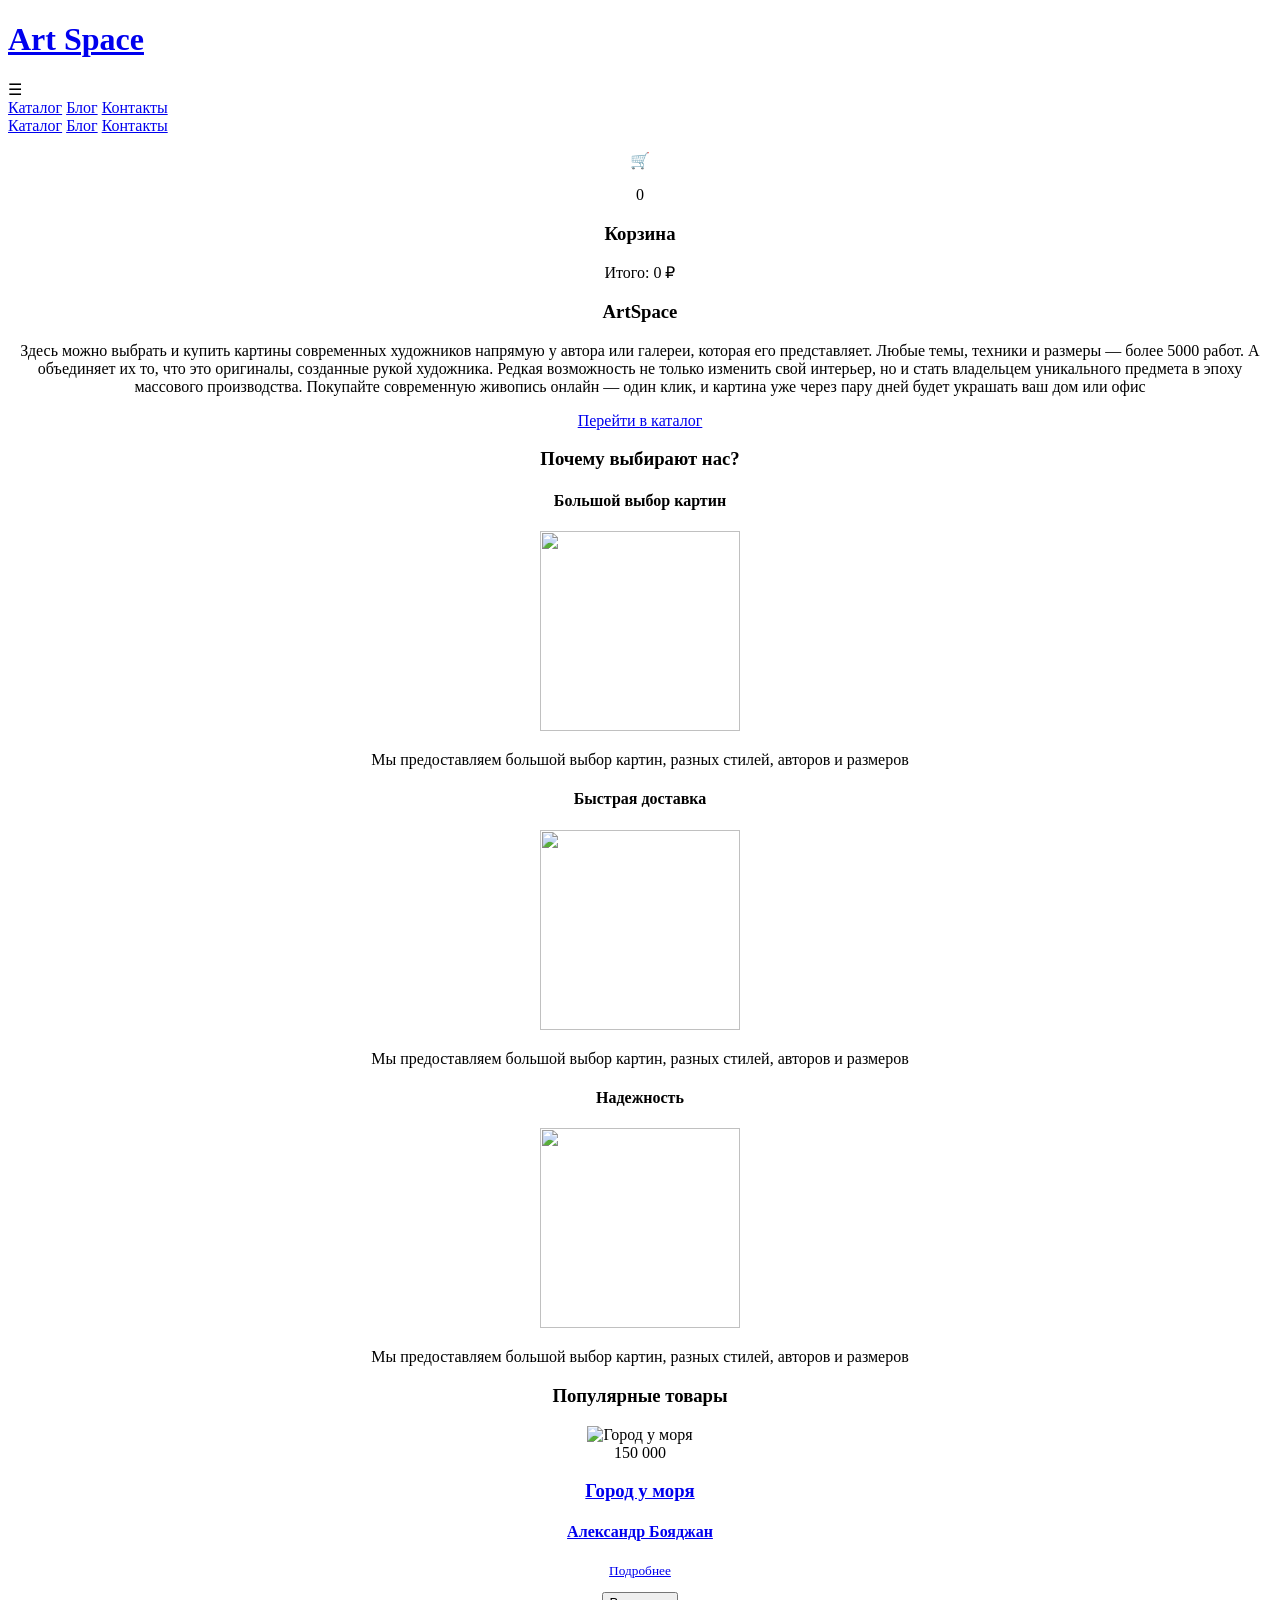
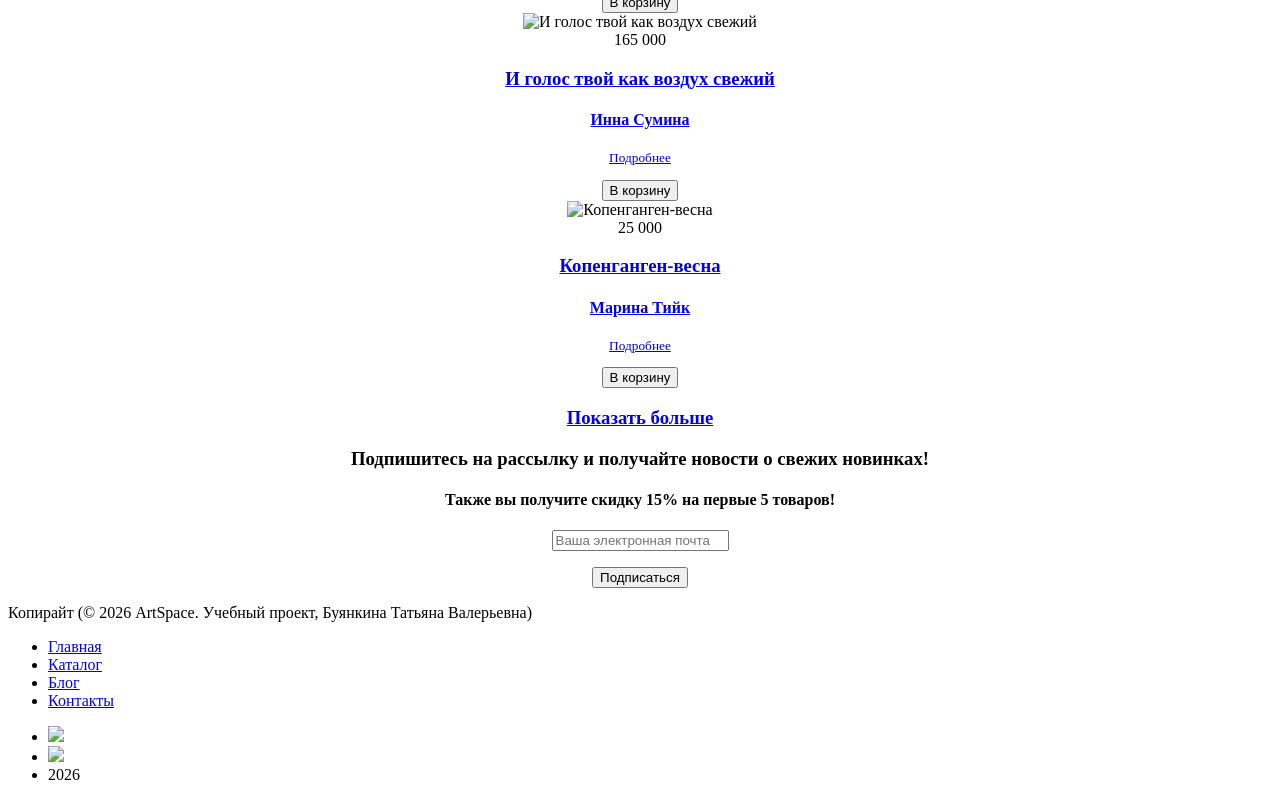
==== index.html @ cebcf0e7 "Add files via upload" ====
﻿<!DOCTYPE HTMl>
<html>
<head>
    <title>
        ArtSpace
    </title>
    <meta name="viewport" content="width=device-width, initial-scale=1.0" />
    <link rel="stylesheet" href="D:\УП%202%20СЕМЕСТР\ArtSpace\css\ArtSpace.css" />
    <script src="D:\УП%202%20СЕМЕСТР\ArtSpace\script\script.js"></script>
</head>
<body>
    <header>
        <h1>
            <a href="D:\УП%202%20СЕМЕСТР\ArtSpace\html\index.html" class="a-nav"> Art Space </a>
        </h1>
        <div class="burger-menu" onclick="toggleMenu()">
            ☰
        </div>

        <nav id="mainNav" class="main-nav">
            <a href="D:\УП%202%20СЕМЕСТР\ArtSpace\html\catalog.html" class="a-nav">Каталог</a>
            <a href="D:\УП%202%20СЕМЕСТР\ArtSpace\html\blog.html" class="a-nav">Блог</a>
            <a href="D:\УП%202%20СЕМЕСТР\ArtSpace\html\contacts.html" class="a-nav">Контакты</a>
        </nav>
        <nav id="deckstopnav">
            <a href="D:\УП%202%20СЕМЕСТР\ArtSpace\html\catalog.html" class="a-nav">Каталог</a>
            <a href="D:\УП%202%20СЕМЕСТР\ArtSpace\html\blog.html" class="a-nav">Блог</a>
            <a href="D:\УП%202%20СЕМЕСТР\ArtSpace\html\contacts.html" class="a-nav">Контакты</a>
        </nav>
    </header>
    <section>
        <article>
            <center>
                <div class="cart" onclick="toggleCart()">
                    <p>🛒</p>
                    <span class="cart__num" id="cartNum">0</span>
                </div>
                <div id="cartWindow" class="cart-window">
                    <h3>Корзина</h3>
                    <ul id="cartItems"></ul>
                    <p>Итого: <span id="totalPrice">0</span> ₽</p>
                </div>
                <div class="plainbox">
                    <h1>  ArtSpace </h1>
                    <p> Здесь можно выбрать и купить картины современных художников напрямую у автора или галереи, которая его представляет. Любые темы, техники и размеры — более 5000 работ. А объединяет их то, что это оригиналы, созданные рукой художника. Редкая возможность не только изменить свой интерьер, но и стать владельцем уникального предмета в эпоху массового производства. Покупайте современную живопись онлайн — один клик, и картина уже через пару дней будет украшать ваш дом или офис</p>
                    <a href="D:\УП%202%20СЕМЕСТР\ArtSpace\html\catalog.html"> Перейти в каталог </a>
                </div>
                <div class="plainbox">
                    <h1>  Почему выбирают нас? </h1>
                </div>
                <div class="preimushestva">
                    <div class="plainbox">
                        <h4> Большой выбор картин </h4>
                        <img src="D:\УП%202%20СЕМЕСТР\ArtSpace\img\1.jpg" style="overflow:hidden;width:200px;height:200px" />
                        <p> Мы предоставляем большой выбор картин, разных стилей, авторов и размеров </p>
                    </div>
                    <div class="plainbox">
                        <h4> Быстрая доставка </h4>
                        <img src="D:\УП%202%20СЕМЕСТР\ArtSpace\img\3.jpg" style="overflow:hidden;width:200px;height:200px" />
                        <p> Мы предоставляем большой выбор картин, разных стилей, авторов и размеров </p>
                    </div>
                    <div class="plainbox">
                        <h4> Надежность </h4>
                        <img src="D:\УП%202%20СЕМЕСТР\ArtSpace\img\2.jpg" style="overflow:hidden;width:200px;height:200px" />
                        <p> Мы предоставляем большой выбор картин, разных стилей, авторов и размеров </p>
                    </div>
                </div>
                <h1> Популярные товары </h1>
                <div class="cards-container" id="cards">
                    <div class="card cars">
                        <div class="card__top">
                            <img src="D:\УП%202%20СЕМЕСТР\ArtSpace\img\ГородУМоря.jpeg" alt="Город у моря" class="img__cards" />
                        </div>
                        <div class="card__bottom">
                            <div class="card__prices">
                                <div class="card__price card__price--common" id="price">150 000</div>
                            </div>
                            <a href="#" class="card__title">
                                <h3 id="title"> Город у моря</h3>
                            </a>
                            <a href="#" class="card__author">
                                <h4>  Александр Бояджан </h4>
                            </a>
                            <a href="D:\УП%202%20СЕМЕСТР\ArtSpace\html\product.html" class="card__author">
                                <p style="font-size:smaller">  Подробнее </p>
                            </a>
                            <button class="card__add" onclick="addToCart('Город у моря', 150000)"> В корзину</button>
                        </div>
                    </div>
                    <div class="card">
                        <div class="card__top">
                            <div class="img__cards">
                                <img src="https://bizar.art/api/media/imgproxy/insecure/fit/1920/0/ce/0/Y_UDbaZh6s9kZ4XJK0TdD?3" alt="И голос твой как воздух свежий" class="img__cards" />
                            </div>
                        </div>
                        <div class="card__bottom">
                            <div class="card__prices">
                                <div class="card__price card__price--common">165 000</div>
                            </div>
                            <a href="#" class="card__title">
                                <h3> И голос твой как воздух свежий</h3>
                            </a>
                            <a href="#" class="card__author">
                                <h4>  Инна Сумина </h4>
                            </a>
                            <a href="D:\УП%202%20СЕМЕСТР\ArtSpace\html\product.html" class="card__author">
                                <p style="font-size:smaller">  Подробнее </p>
                            </a>
                            <button class="card__add" onclick=" addToCart('И голос твой как воздух нежный', 165000)"> В корзину</button>
                        </div>
                    </div>
                    <div class="card">
                        <div class="card__top">
                            <img src="https://bizar.art/api/media/imgproxy/insecure/fit/1920/0/ce/0/4BfSf5CouSYiH1JYNdc1a?3" alt="Копенганген-весна" class="img__cards" />
                        </div>
                        <div class="card__bottom">
                            <div class="card__prices">
                                <div class="card__price card__price--common">25 000</div>
                            </div>
                            <a href="#" class="card__title">
                                <h3> Копенганген-весна </h3>
                            </a>
                            <a href="#" class="card__author">
                                <h4>  Марина Тийк </h4>
                            </a>
                            <a href="D:\УП%202%20СЕМЕСТР\ArtSpace\html\product.html" class="card__author">
                                <p style="font-size:smaller">  Подробнее </p>
                            </a>
                            <button class="card__add" onclick=" addToCart('Копенганген-весна', 25000)"> В корзину</button>
                        </div>
                    </div>
                </div>
                <a href="D:\УП%202%20СЕМЕСТР\ArtSpace\html\catalog.html"> <h3> Показать больше </h3> </a>
            </center>
        </article>
        <aside>
            <center>
                <h3> Подпишитесь на рассылку и получайте новости о свежих новинках! </h3>
                <h4> Также вы получите скидку 15% на первые 5 товаров! </h4>
                <p>
                    <input type="email" name="rassylkaemail" placeholder="Ваша электронная почта" maxlength="100" width="5%" />
                </p>
                <p>
                    <button type="submit" class="podpiska" onclick="podpiska()"> Подписаться </button>
                </p>
            </center>
        </aside>
    </section>
    <footer class="site-footer">
        <p align="left"> Копирайт (© 2026 ArtSpace. Учебный проект, Буянкина Татьяна Валерьевна) </p>
        <div class="footer-container">
            <ul class="footer-nav">
                <li><a href="D:\УП%202%20СЕМЕСТР\ArtSpace\html\index.html">Главная</a></li>
                <li><a href="D:\УП%202%20СЕМЕСТР\ArtSpace\html\catalog.html">Каталог</a></li>
                <li><a href="D:\УП%202%20СЕМЕСТР\ArtSpace\html\blog.html">Блог</a></li>
                <li><a href="D:\УП%202%20СЕМЕСТР\ArtSpace\html\contacts.html">Контакты</a></li>
            </ul>

            <ul class="footer-contacts">
                <li> <a href=""> <img src="D:\УП%202%20СЕМЕСТР\ArtSpace\img\vk.png" style="width:5%" /> </a></li>
                <li> <a href=""> <img src="D:\УП%202%20СЕМЕСТР\ArtSpace\img\youtube.png" style="width:5%" /> </a></li>
                <li> <span id="current-year"> 2026 </span></li>
            </ul>
        </div>
    </footer>
</body>
</html>
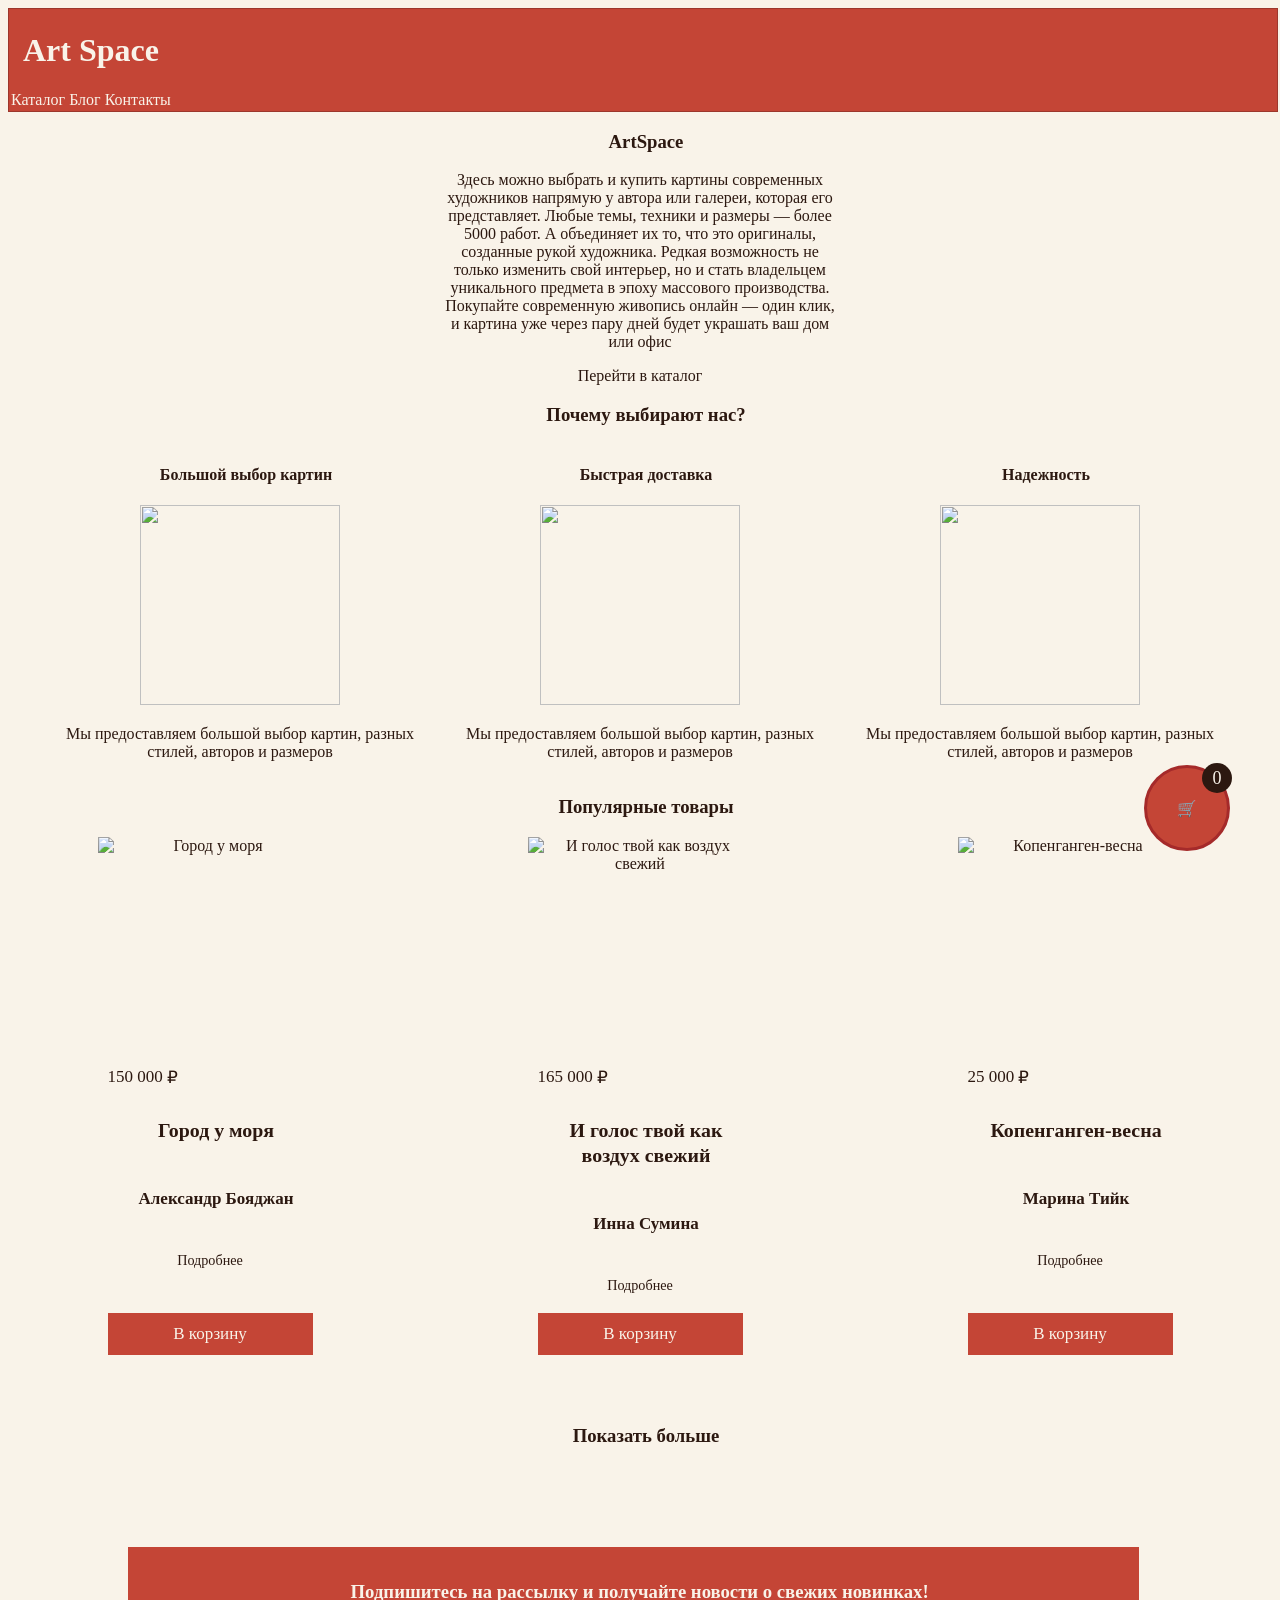
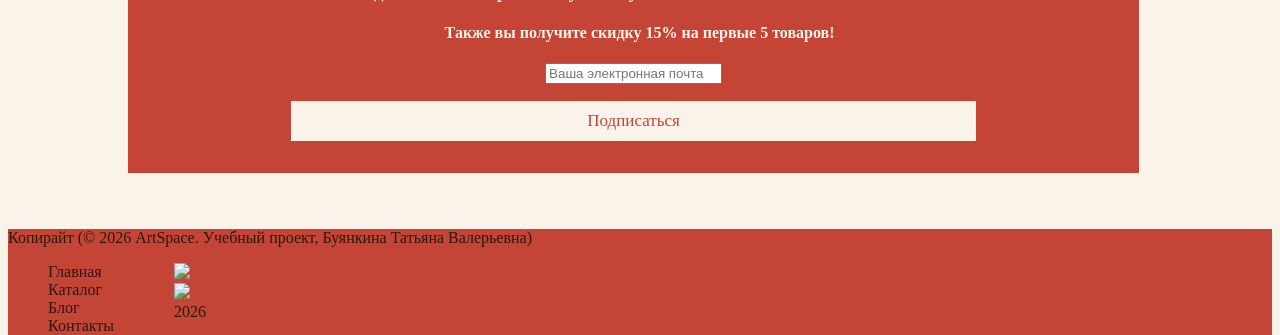
==== commit 96403090: "Update index.html" ====
--- a/index.html
+++ b/index.html
@@ -5,8 +5,8 @@
         ArtSpace
     </title>
     <meta name="viewport" content="width=device-width, initial-scale=1.0" />
-    <link rel="stylesheet" href="D:\УП%202%20СЕМЕСТР\ArtSpace\css\ArtSpace.css" />
-    <script src="D:\УП%202%20СЕМЕСТР\ArtSpace\script\script.js"></script>
+    <link rel="stylesheet" href="css\ArtSpace.css" />
+    <script src="script\script.js"></script>
 </head>
 <body>
     <header>
@@ -164,4 +164,4 @@
         </div>
     </footer>
 </body>
-</html>+</html>
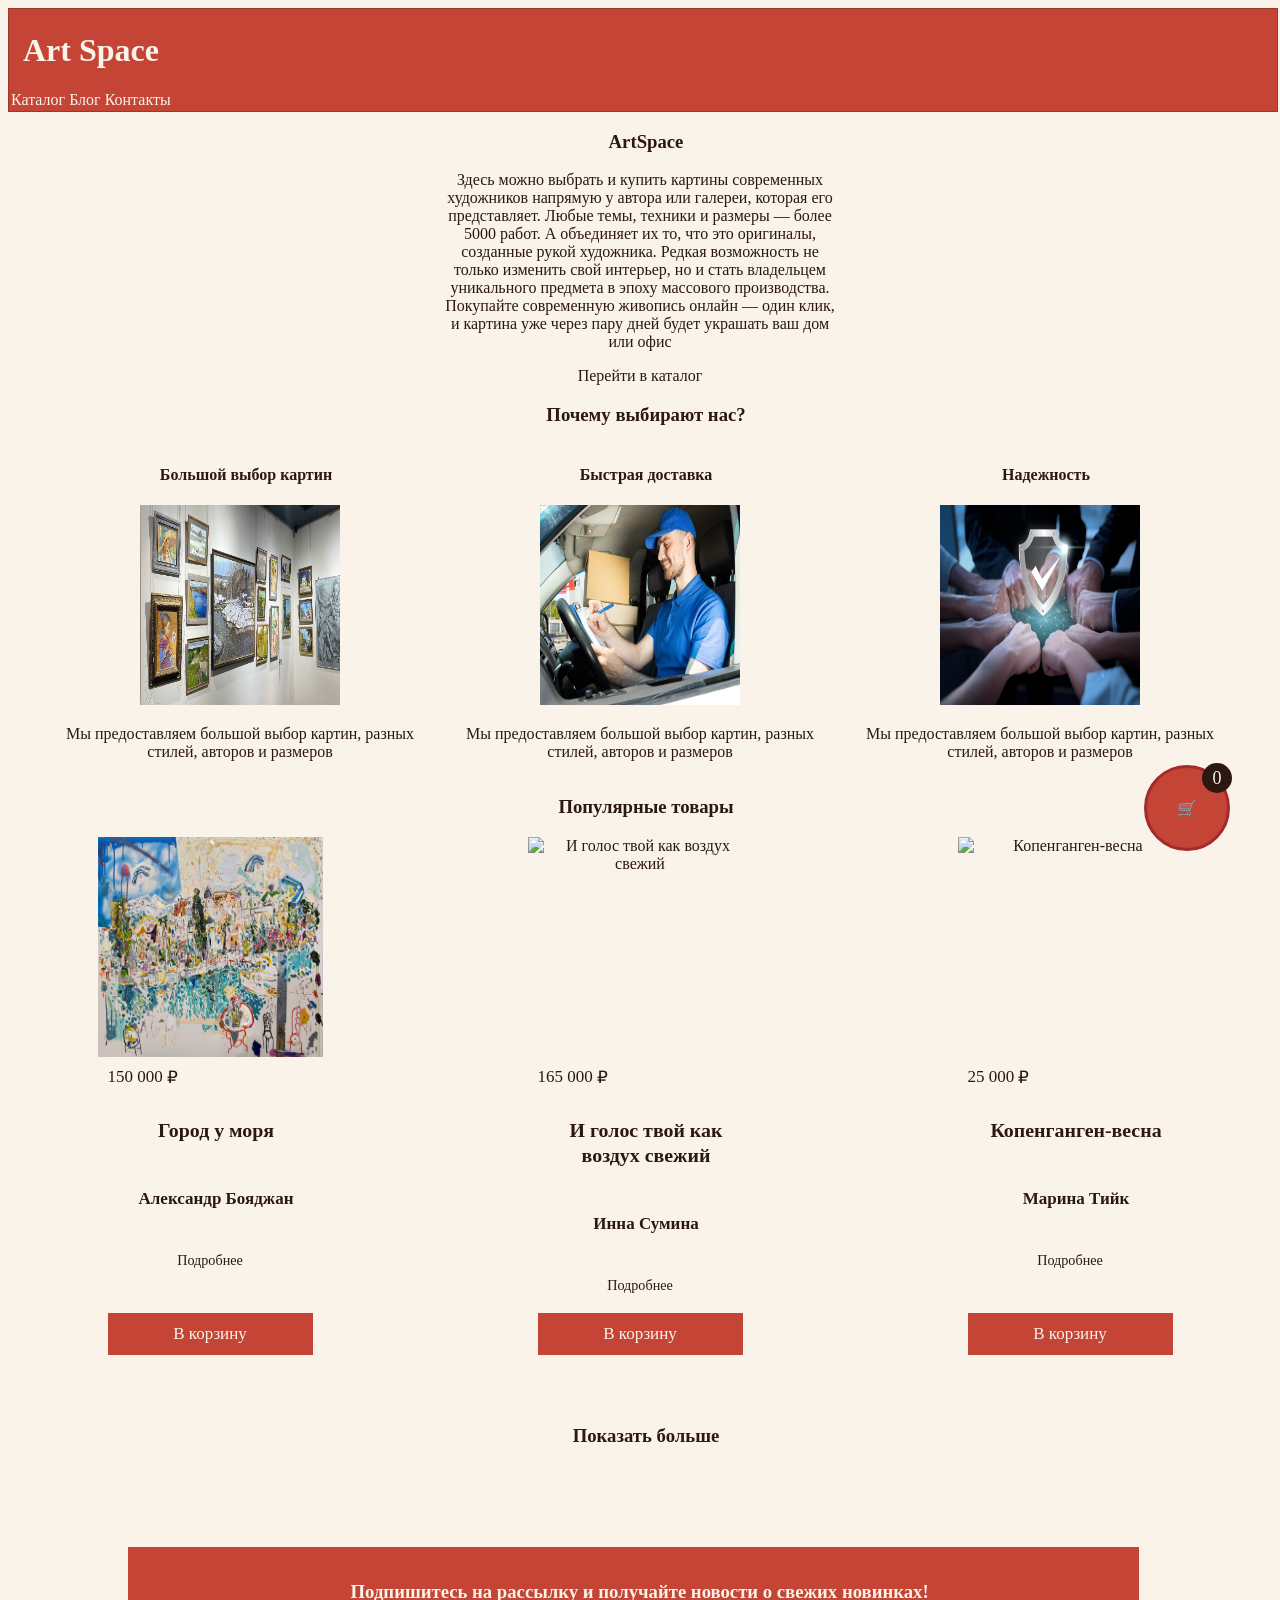
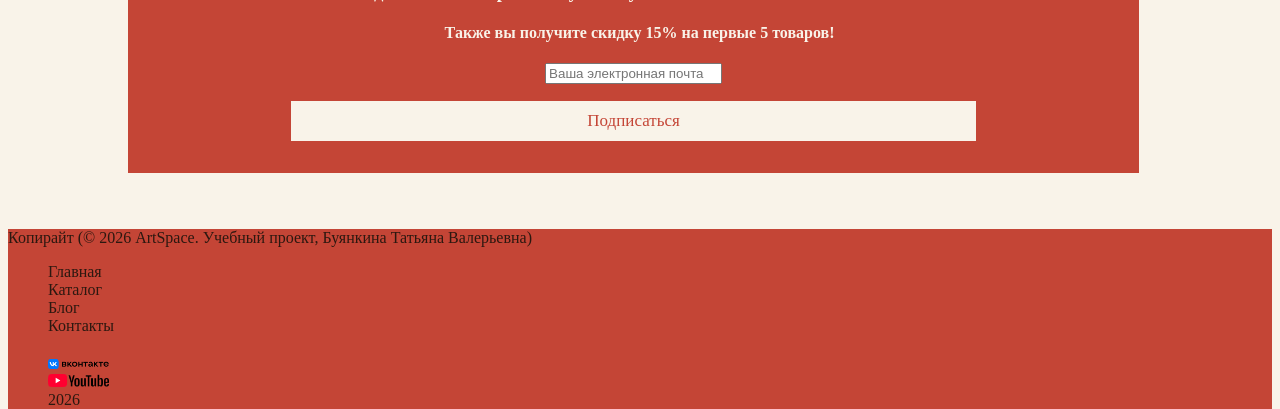
==== commit 9f6ccade: "Update index.html" ====
--- a/index.html
+++ b/index.html
@@ -5,27 +5,27 @@
         ArtSpace
     </title>
     <meta name="viewport" content="width=device-width, initial-scale=1.0" />
-    <link rel="stylesheet" href="css\ArtSpace.css" />
-    <script src="script\script.js"></script>
+    <link rel="stylesheet" href="style.css" />
+    <script src="script.js"></script>
 </head>
 <body>
     <header>
         <h1>
-            <a href="D:\УП%202%20СЕМЕСТР\ArtSpace\html\index.html" class="a-nav"> Art Space </a>
+            <a href="index.html" class="a-nav"> Art Space </a>
         </h1>
         <div class="burger-menu" onclick="toggleMenu()">
             ☰
         </div>
 
         <nav id="mainNav" class="main-nav">
-            <a href="D:\УП%202%20СЕМЕСТР\ArtSpace\html\catalog.html" class="a-nav">Каталог</a>
-            <a href="D:\УП%202%20СЕМЕСТР\ArtSpace\html\blog.html" class="a-nav">Блог</a>
-            <a href="D:\УП%202%20СЕМЕСТР\ArtSpace\html\contacts.html" class="a-nav">Контакты</a>
+            <a href="catalog.html" class="a-nav">Каталог</a>
+            <a href="blog.html" class="a-nav">Блог</a>
+            <a href="contacts.html" class="a-nav">Контакты</a>
         </nav>
         <nav id="deckstopnav">
-            <a href="D:\УП%202%20СЕМЕСТР\ArtSpace\html\catalog.html" class="a-nav">Каталог</a>
-            <a href="D:\УП%202%20СЕМЕСТР\ArtSpace\html\blog.html" class="a-nav">Блог</a>
-            <a href="D:\УП%202%20СЕМЕСТР\ArtSpace\html\contacts.html" class="a-nav">Контакты</a>
+            <a href="catalog.html" class="a-nav">Каталог</a>
+            <a href="blog.html" class="a-nav">Блог</a>
+            <a href="contacts.html" class="a-nav">Контакты</a>
         </nav>
     </header>
     <section>
@@ -43,7 +43,7 @@
                 <div class="plainbox">
                     <h1>  ArtSpace </h1>
                     <p> Здесь можно выбрать и купить картины современных художников напрямую у автора или галереи, которая его представляет. Любые темы, техники и размеры — более 5000 работ. А объединяет их то, что это оригиналы, созданные рукой художника. Редкая возможность не только изменить свой интерьер, но и стать владельцем уникального предмета в эпоху массового производства. Покупайте современную живопись онлайн — один клик, и картина уже через пару дней будет украшать ваш дом или офис</p>
-                    <a href="D:\УП%202%20СЕМЕСТР\ArtSpace\html\catalog.html"> Перейти в каталог </a>
+                    <a href="catalog.html"> Перейти в каталог </a>
                 </div>
                 <div class="plainbox">
                     <h1>  Почему выбирают нас? </h1>
@@ -51,17 +51,17 @@
                 <div class="preimushestva">
                     <div class="plainbox">
                         <h4> Большой выбор картин </h4>
-                        <img src="D:\УП%202%20СЕМЕСТР\ArtSpace\img\1.jpg" style="overflow:hidden;width:200px;height:200px" />
+                        <img src="1.jpg" style="overflow:hidden;width:200px;height:200px" />
                         <p> Мы предоставляем большой выбор картин, разных стилей, авторов и размеров </p>
                     </div>
                     <div class="plainbox">
                         <h4> Быстрая доставка </h4>
-                        <img src="D:\УП%202%20СЕМЕСТР\ArtSpace\img\3.jpg" style="overflow:hidden;width:200px;height:200px" />
+                        <img src="3.jpg" style="overflow:hidden;width:200px;height:200px" />
                         <p> Мы предоставляем большой выбор картин, разных стилей, авторов и размеров </p>
                     </div>
                     <div class="plainbox">
                         <h4> Надежность </h4>
-                        <img src="D:\УП%202%20СЕМЕСТР\ArtSpace\img\2.jpg" style="overflow:hidden;width:200px;height:200px" />
+                        <img src="2.jpg" style="overflow:hidden;width:200px;height:200px" />
                         <p> Мы предоставляем большой выбор картин, разных стилей, авторов и размеров </p>
                     </div>
                 </div>
@@ -69,7 +69,7 @@
                 <div class="cards-container" id="cards">
                     <div class="card cars">
                         <div class="card__top">
-                            <img src="D:\УП%202%20СЕМЕСТР\ArtSpace\img\ГородУМоря.jpeg" alt="Город у моря" class="img__cards" />
+                            <img src="ГородУМоря.jpeg" alt="Город у моря" class="img__cards" />
                         </div>
                         <div class="card__bottom">
                             <div class="card__prices">
@@ -81,7 +81,7 @@
                             <a href="#" class="card__author">
                                 <h4>  Александр Бояджан </h4>
                             </a>
-                            <a href="D:\УП%202%20СЕМЕСТР\ArtSpace\html\product.html" class="card__author">
+                            <a href="product.html" class="card__author">
                                 <p style="font-size:smaller">  Подробнее </p>
                             </a>
                             <button class="card__add" onclick="addToCart('Город у моря', 150000)"> В корзину</button>
@@ -103,7 +103,7 @@
                             <a href="#" class="card__author">
                                 <h4>  Инна Сумина </h4>
                             </a>
-                            <a href="D:\УП%202%20СЕМЕСТР\ArtSpace\html\product.html" class="card__author">
+                            <a href="product.html" class="card__author">
                                 <p style="font-size:smaller">  Подробнее </p>
                             </a>
                             <button class="card__add" onclick=" addToCart('И голос твой как воздух нежный', 165000)"> В корзину</button>
@@ -123,14 +123,14 @@
                             <a href="#" class="card__author">
                                 <h4>  Марина Тийк </h4>
                             </a>
-                            <a href="D:\УП%202%20СЕМЕСТР\ArtSpace\html\product.html" class="card__author">
+                            <a href="product.html" class="card__author">
                                 <p style="font-size:smaller">  Подробнее </p>
                             </a>
                             <button class="card__add" onclick=" addToCart('Копенганген-весна', 25000)"> В корзину</button>
                         </div>
                     </div>
                 </div>
-                <a href="D:\УП%202%20СЕМЕСТР\ArtSpace\html\catalog.html"> <h3> Показать больше </h3> </a>
+                <a href="catalog.html"> <h3> Показать больше </h3> </a>
             </center>
         </article>
         <aside>
@@ -150,15 +150,15 @@
         <p align="left"> Копирайт (© 2026 ArtSpace. Учебный проект, Буянкина Татьяна Валерьевна) </p>
         <div class="footer-container">
             <ul class="footer-nav">
-                <li><a href="D:\УП%202%20СЕМЕСТР\ArtSpace\html\index.html">Главная</a></li>
-                <li><a href="D:\УП%202%20СЕМЕСТР\ArtSpace\html\catalog.html">Каталог</a></li>
-                <li><a href="D:\УП%202%20СЕМЕСТР\ArtSpace\html\blog.html">Блог</a></li>
-                <li><a href="D:\УП%202%20СЕМЕСТР\ArtSpace\html\contacts.html">Контакты</a></li>
+                <li><a href="index.html">Главная</a></li>
+                <li><a href="catalog.html">Каталог</a></li>
+                <li><a href="blog.html">Блог</a></li>
+                <li><a href="contacts.html">Контакты</a></li>
             </ul>
 
             <ul class="footer-contacts">
-                <li> <a href=""> <img src="D:\УП%202%20СЕМЕСТР\ArtSpace\img\vk.png" style="width:5%" /> </a></li>
-                <li> <a href=""> <img src="D:\УП%202%20СЕМЕСТР\ArtSpace\img\youtube.png" style="width:5%" /> </a></li>
+                <li> <a href=""> <img src="vk.png" style="width:5%" /> </a></li>
+                <li> <a href=""> <img src="youtube.png" style="width:5%" /> </a></li>
                 <li> <span id="current-year"> 2026 </span></li>
             </ul>
         </div>
--- a/style.css
+++ b/style.css
@@ -0,0 +1,677 @@
+﻿
+@media screen and (max-width:767px) {
+    #deckstopnav {
+        display:none;
+    }
+    aside {
+        position: static;
+        top: auto;
+        right: auto;
+        width: 100%;
+        margin-top: 30px;
+        border-radius: 0;
+    }
+    #myBtnContainer {
+        display: inline-block;
+        display: flex;
+    }
+    .burger-menu {
+        display: block;
+        cursor: pointer;
+        padding: 15px;
+        z-index: 9999;
+        color: #F9F3E9;
+        font-size: 24px;
+        margin-top: -5px;
+        position: relative;
+    }
+
+    .main-nav.open {
+        max-height: 300px;
+        transition: max-height 0.8s ease-in-out;
+    }
+
+    .main-nav {
+        position: absolute;
+        top: calc(100% + 10px);
+        left: 0;
+        right: 0;
+        background-color: #C44536;
+        border-radius: 5px;
+        box-shadow: 0px 8px 16px rgba(0,0,0,0.2);
+        z-index: 1000;
+    }
+}
+    @media screen and (min-width: 767px) {
+
+        .burger-menu {
+            display: none;
+        }
+    }
+        @media screen and (min-width:1024px) {
+            #myBtnContainer {
+                display:flex;
+                display: inline-block;
+            }
+        }
+
+        @media screen and (min-width: 768px) and (max-width: 1023px) {
+            .cards-container {
+                grid-template-columns: repeat(2, 400px);
+            }
+        }
+    
+
+    body {
+        background-color: #F9F3E9;
+        color: #2C1810;
+        font-family: Source Sans Pro;
+    }
+
+    header {
+        background-color: #C44536;
+        color: #F9F3E9;
+        position: sticky;
+        top: -2px;
+        left: -2px;
+        width: 100%;
+        padding: 2px;
+        border-width: 1px;
+        border-color: #9c372c;
+        border-style: solid;
+        display: flex;
+        align-content: center;
+        flex: 3 3 auto;
+        flex-direction: column;
+        z-index: 99999;
+        height: 10%;
+    }
+
+    nav {
+        background-color: #C44536;
+        color: #F9F3E9;
+        width: 100%;
+    }
+
+    .a-nav:link, .a-nav:visited {
+        text-decoration: none;
+        color: #F9F3E9;
+        cursor: pointer;
+    }
+.main-nav {
+    overflow: hidden;
+    max-height: 0;
+    transition: max-height 0.5s ease-out;
+}
+
+
+.menu-list {
+    list-style: none;
+    padding: 0;
+    margin: 0;
+}
+
+    .menu-list li {
+        text-align: center;
+    }
+
+    .menu-list .a-nav {
+        display: block;
+        padding: 15px;
+        color: #F9F3E9 !important;
+        text-decoration: none !important;
+        font-size: 18px;
+    }
+    .mobile-nav {
+        display: none;
+    }
+
+        .mobile-nav.show {
+            display: block;
+            z-index: 9999999999;
+        }
+
+aside {
+    position: sticky;
+    top: 110px; 
+    left:10%;
+    right:10%;
+    background-color: #C44536;
+    color: #F9F3E9;
+    width: 80%;
+    z-index: 6;
+    padding: 15px; 
+    box-sizing: border-box; 
+}
+.podpiska {
+    display: block;
+    width: 70%;
+    font-weight: 400;
+    font-size: 17px;
+    color: #C44536;
+    padding: 10px;
+    text-align: center;
+    cursor: pointer;
+    transition: 0.2s;
+    font-family: Source Sans Pro;
+    border: 1px solid #C44536;
+    margin-top: auto;
+    background-color: #F9F3E9;
+}
+.podpiska:hover {
+    border: 1px solid #C44536;
+    font-weight: 600;
+    transform: scale(1.05);
+}
+    a:link, a:visited {
+        text-decoration: none;
+        color: #2C1810;
+        cursor: pointer;
+        position: sticky;
+    }
+
+    a:hover {
+        color: #C44536;
+    }
+
+    h1, h2, h3, h4, h5, h6 {
+        font-family: Playfair Display;
+        padding-left: 12px;
+    }
+
+    .plainbox {
+        width: 400px;
+        position: relative;
+    }
+
+    .dropdown {
+        position: relative;
+        display: inline-block;
+        font-family: 'David Libre';
+    }
+
+        .dropdown:hover .list {
+            display: block;
+        }
+
+    article {
+        top: 160px;
+        margin-bottom: 100px;
+        min-height: 100%;
+        width: 100%;
+    }
+
+    .site-footer {
+        background-color: #C44536;
+        position: relative;
+        bottom: -40px;
+        height: 20%;
+        min-width: 100%;
+    }
+
+    .footer-container {
+        display: flex;
+        flex-wrap: wrap;
+        gap: 20px;
+        width: 100%;
+    }
+
+    .footer-nav,
+    .footer-contacts {
+        margin: 0;
+    }
+
+        .footer-nav li,
+        .footer-contacts li {
+            list-style: none;
+            display: flex;
+        }
+
+        .footer-nav a,
+        .footer-contacts a {
+            text-decoration: none;
+            color: #2C1810;
+        }
+
+    .preimushestva {
+        display: flex;
+        flex-direction: row;
+        justify-content: center;
+        flex-wrap:wrap;
+    }
+
+    .articleblog {
+        display: grid;
+        grid-template-rows: repeat(320px);
+    }
+
+.blogbox {
+    width: 65%;
+    display: flex;
+    flex-direction: row;
+    background-color: floralwhite;
+    border-radius: 8px;
+    box-shadow: 0 2px 10px #C44536;
+    height: 300px;
+    overflow:auto;
+}
+    .blogboxinfo {
+        width:60%;
+        margin:20px;
+    }
+
+#blogimg {
+    width: 200px;
+    height: 200px;
+    border-radius:8px;
+    margin:25px;
+}
+    .card {
+        width: 225px;
+        min-height: 70%;
+        display: flex;
+        flex-direction: column;
+        transition: 0.2s;
+        position: relative;
+        color: #2C1810;
+        font-family: Source Sans Pro;
+    }
+
+        .card:hover {
+            box-shadow: 0px 4px 6px #C44536;
+            transform: scale(1.1);
+        }
+
+    .card__top {
+        flex: 0 0 220px;
+        position: relative;
+        overflow: hidden;
+    }
+
+    .img__cards {
+        display: block;
+        position: absolute;
+        width: 100%;
+        height: 100%;
+    }
+
+    .card__image > img {
+        width: 225px;
+        height: 100%;
+        object-fit: contain;
+        transition: 0.2s;
+    }
+
+    .img:hover {
+        transform: scale(1.1);
+    }
+
+    .card__bottom {
+        display: flex;
+        flex-direction: column;
+        flex: 1 0 auto;
+        padding: 10px;
+    }
+
+    .card__prices {
+        display: flex;
+        margin-bottom: 10px;
+    }
+
+    .card__price::after {
+        content: "₽";
+        margin-left: 4px;
+        position: relative;
+    }
+
+    .card__price--common {
+        font-weight: 400;
+        font-size: 17px;
+        color: #2C1810;
+        display: flex;
+        flex-wrap: wrap-reverse;
+        justify-content: flex-end;
+    }
+
+    .card__title {
+        display: block;
+        font-weight: 400;
+        font-size: 17px;
+        line-height: 150%;
+        color: #2C1810;
+    }
+
+        .card__title:hover {
+            color: #C44536;
+        }
+
+    .card__author {
+        display: block;
+        font-weight: 400;
+        font-size: 17px;
+        line-height: 150%;
+        color: #2C1810;
+    }
+
+        .card__author:hover {
+            color: #C44536;
+        }
+
+    .card__add {
+        display: block;
+        width: 100%;
+        font-weight: 400;
+        font-size: 17px;
+        color: #F9F3E9;
+        padding: 10px;
+        text-align: center;
+        cursor: pointer;
+        transition: 0.2s;
+        font-family: Source Sans Pro;
+        border: 1px solid #C44536;
+        margin-top: auto;
+        background-color: #C44536;
+    }
+
+        .card__add:hover {
+            border: 1px solid #C44536;
+            font-weight: 600;
+            transform: scale(1.05);
+        }
+
+    .cards-container {
+        height: 100%;
+        width: 100%;
+        top:170px;
+        margin-top: 20px;
+        display: grid;
+        grid-template-columns: repeat(auto-fit, 400px);
+        max-width: 100%;
+        justify-content: center;
+        justify-items: center;
+        column-gap: 30px;
+        row-gap: 30px;
+        margin: 0 auto;
+        margin-bottom: 60px;
+    }
+
+    .cart {
+        width: 50px;
+        height: 50px;
+        background-color: #C44536;
+        border-radius: 50%;
+        border-color:brown;
+        border-style:solid;
+        transition: 0.1s;
+        cursor: pointer;
+        position: fixed;
+        top: 85%;
+        right: 50px;
+        display: flex;
+        justify-content: center;
+        align-items: center;
+        object-fit: contain;
+        padding: 15px;
+        color: #F9F3E9;
+        z-index: 5;
+    }
+
+        .cart:hover {
+            transform: scale(1.1);
+        }
+
+    .cart__num {
+        position: absolute;
+        background-color: #2C1810;
+        width: 30px;
+        height: 30px;
+        border-radius: 50%;
+        display: flex;
+        justify-content: center;
+        align-items: center;
+        color: #F9F3E9;
+        font-size: 18px;
+        font-weight: 500;
+        top: -5px;
+        right: -5px;
+    }
+
+    .removebutton {
+        position: fixed;
+        z-index: 5;
+        width: 20px;
+        height: 20px;
+        border-radius: 50%;
+        background-color: #C44536;
+        transition: 0.1s;
+        cursor: pointer;
+        position: fixed;
+        top: 90%;
+        right: 50px;
+        display: flex;
+        justify-content: center;
+        align-items: center;
+        object-fit: contain;
+        padding: 15px;
+        color: #F9F3E9;
+    }
+
+    .container {
+        overflow: hidden;
+    }
+
+    .show {
+        display: block;
+    }
+.filter {
+    position: sticky;
+    margin-bottom: 70px;
+    top:50px;
+    left: 10%;
+    right: 10%;
+    background-color: #C44536;
+    color: #F9F3E9;
+    z-index: 5;
+    box-sizing: border-box;
+    justify-content:center;
+}
+#myBtnContainer {
+    display: flex;
+    flex-direction: row;
+    font-size: 16px;
+    width: 40%;
+    height: 20%;
+    flex-wrap:wrap;
+}
+    .btn {
+        display: block;
+        width: 10%;
+        height:20%;
+        font-weight: 400;
+        font-size: 17px;
+        color: #F9F3E9;
+        padding: 10px;
+        text-align: center;
+        cursor: pointer;
+        transition: 0.2s;
+        font-family: Source Sans Pro;
+        border: 1px solid #C44536;
+        margin-top: auto;
+        background-color: #C44536;
+    }
+
+        .btn:hover {
+            border: 1px solid #C44536;
+            font-weight: 600;
+            transform: scale(1.05);
+        }
+
+    .cart-window {
+        display: none;
+        position: fixed;
+        top: 70%;
+        right: 2%;
+        width: 200px;
+        background-color: #F9F3E9;
+        padding: 20px;
+        box-shadow: 0 4px 8px #C44536;
+        z-index: 99999999;
+    }
+
+        .cart-window h3 {
+            margin-top: 0;
+            color: #2C1810;
+        }
+
+    #cartItems {
+        list-style: none;
+        padding: 0;
+        margin-bottom: 15px;
+    }
+
+    .cart-item {
+        display: flex;
+        justify-content: space-between;
+        align-items: center;
+        padding: 8px 0;
+        border-bottom: 1px solid #eee;
+    }
+
+    .removebutton {
+        background-color: #C44536;
+        color: white;
+        border: none;
+        border-radius: 50%;
+        width: 25px;
+        height: 25px;
+        cursor: pointer;
+    }
+
+    #room {
+        position: relative;
+        width: 100%;
+        max-width: 900px;
+        height: 500px;
+        margin: 0 auto;
+        display: flex;
+    }
+
+
+    .product-info {
+        padding: 20px;
+        background-color: white;
+        border-radius: 8px;
+        box-shadow: 0 2px 10px #C44536;
+        z-index: 999;
+        float: right;
+        margin: 29px;
+        float: right;
+        right: 10px;
+    }
+
+
+    .wall-background {
+        position: absolute;
+        top: 0;
+        left: 0;
+        right: 0;
+        bottom: 0;
+        z-index: 1;
+        background-color: #FFFFFF;
+        transition: background-color 0.3s ease;
+        border-radius: 8px;
+        box-shadow: 0 2px 10px #C44536;
+    }
+
+    .product-img {
+        position: relative;
+        z-index: 2;
+        margin: 30px;
+    }
+
+    .wallColorpicker {
+        display: block;
+        width: 70%;
+        font-weight: 400;
+        font-size: 17px;
+        color: #F9F3E9;
+        padding: 10px;
+        text-align: center;
+        cursor: pointer;
+        transition: 0.2s;
+        font-family: Source Sans Pro;
+        border: 1px solid #C44536;
+        margin-top: auto;
+        background-color: #C44536;
+    }
+
+    #wallColor {
+        background-color: #C44536;
+        color: #F9F3E9;
+        border: 0;
+    }
+
+    #colorbutton {
+        background-color: #C44536;
+        color: #F9F3E9;
+        border: 0;
+        font-family: Source Sans Pro;
+        font-size: 24px;
+    }
+
+.contacts {
+    display: flex;
+    flex-direction: row;
+    background-color: floralwhite;
+    border-radius: 8px;
+    box-shadow: 0 2px 10px #C44536;
+    margin: 20px;
+    height: 300px;
+    width:300px;
+}
+form {
+    margin:25px;
+}
+.btnsubmit {
+    display: block;
+    width: 100px;
+    font-weight: 400;
+    font-size: 17px;
+    color: #F9F3E9;
+    padding: 10px;
+    text-align: center;
+    cursor: pointer;
+    transition: 0.2s;
+    font-family: Source Sans Pro;
+    border: 1px solid #C44536;
+    margin-top: auto;
+    background-color: #C44536;
+}
+
+    .btnsubmit:hover {
+        border: 1px solid #C44536;
+        font-weight: 600;
+        transform: scale(1.05);
+    }
+
+.articlepage {
+    display:flex;
+    flex-direction:column;
+    flex-wrap:wrap;
+}
+.articleTXT {
+    width:50%;
+    position:relative;
+}
+.articleIMG {
+    width:40%;
+    position:relative;
+    left:30%;
+    top:100%;
+    float:right;
+}
+
+#artimg {
+    width:300px;
+    height:300px;
+}
